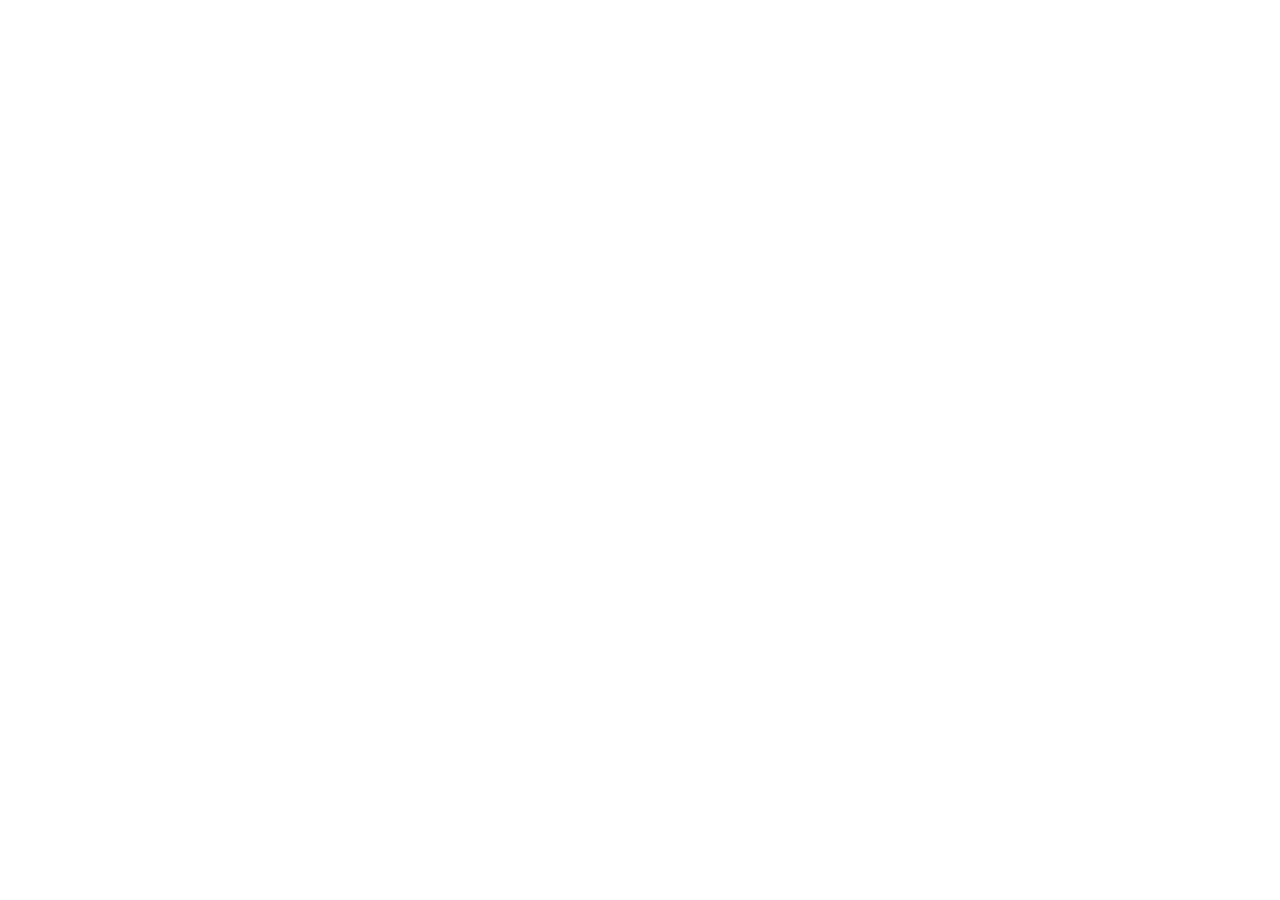
==== index.html @ a1d43191 "Criei a página principal" ====
<!DOCTYPE html>
<html lang="pt-br">
<head>
    <meta charset="UTF-8">
    <meta name="viewport" content="width=device-width, initial-scale=1.0">
    <title>Document</title>
    <link rel="shortcut icon" href="favicon.ico" type="image/x-icon">
</head>
<body>
    
</body>
</html>
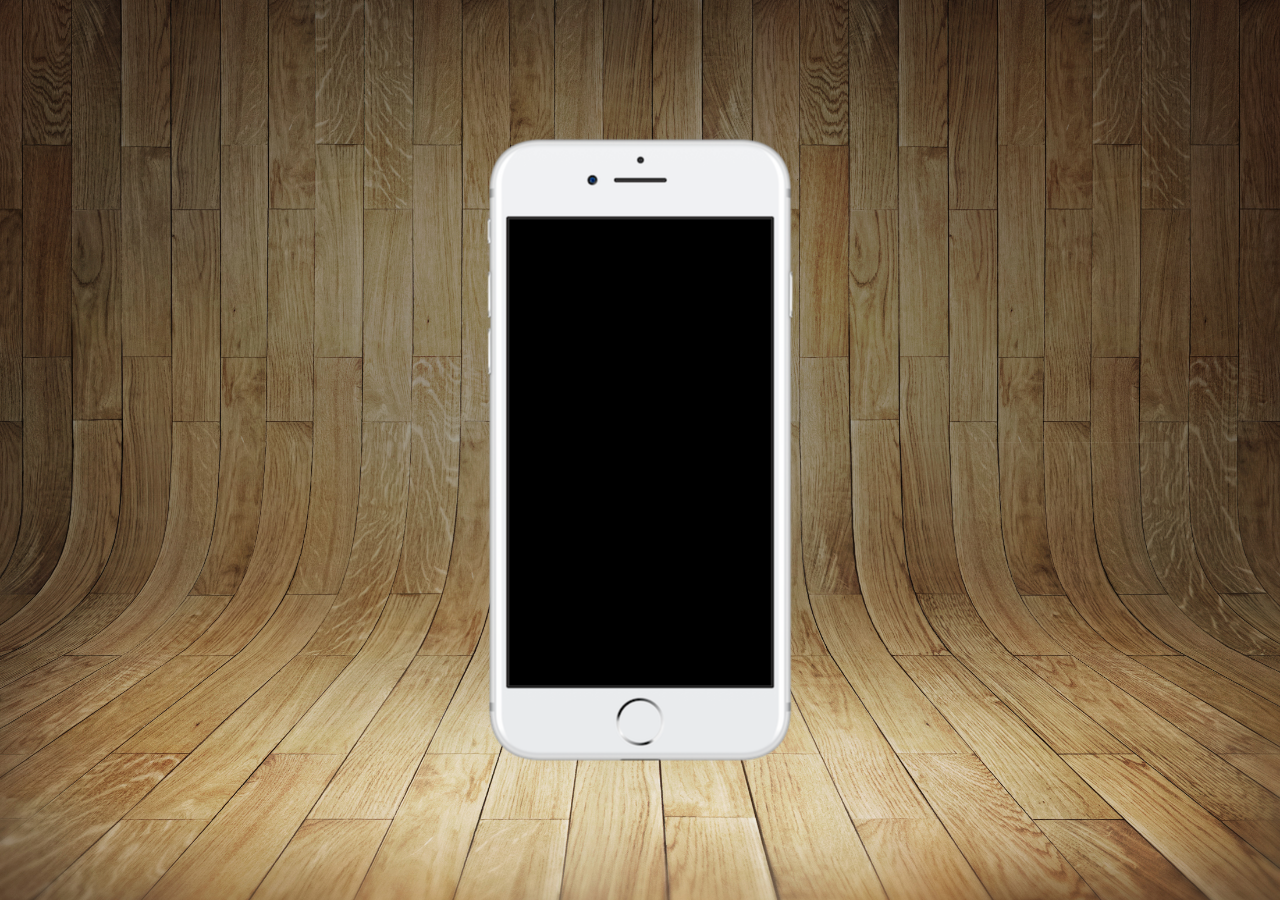
==== commit a69ab54c: "Atualizei a página principal" ====
--- a/index.html
+++ b/index.html
@@ -3,10 +3,18 @@
 <head>
     <meta charset="UTF-8">
     <meta name="viewport" content="width=device-width, initial-scale=1.0">
-    <title>Document</title>
+    <title>Projeto Redes Socias</title>
+    <link rel="stylesheet" href="estilos/style.css">
     <link rel="shortcut icon" href="favicon.ico" type="image/x-icon">
 </head>
 <body>
-    
+    <main>
+        <section id="telefone">
+
+        </section>
+        <section id="redes-sociais">
+
+        </section>
+    </main>
 </body>
 </html>
--- a/estilos/style.css
+++ b/estilos/style.css
@@ -0,0 +1,35 @@
+@charset "UTF-8";
+
+*{
+    margin: 0px;
+    padding: 0px;
+    font-family: Arial, Helvetica, sans-serif;
+}
+
+html, body{
+    height: 100vh;
+    width: 100vw;
+    background-color: lightgray;
+}
+
+body {
+    background-image: url(../imagens/fundo-madeira.jpg);
+    background-size: cover;
+    background-attachment: fixed;
+}
+
+main {
+    position: relative;
+    height: 100vh;
+}
+
+section#telefone {
+    position: absolute;
+    top: 50%;
+    left: 50%;
+    transform: translate(-50%, -50%);
+    height: 627px;
+    width: 311px;
+    background: url(../imagens/frame-iphone.png) top center no-repeat fixed;
+    background-size: cover;
+}
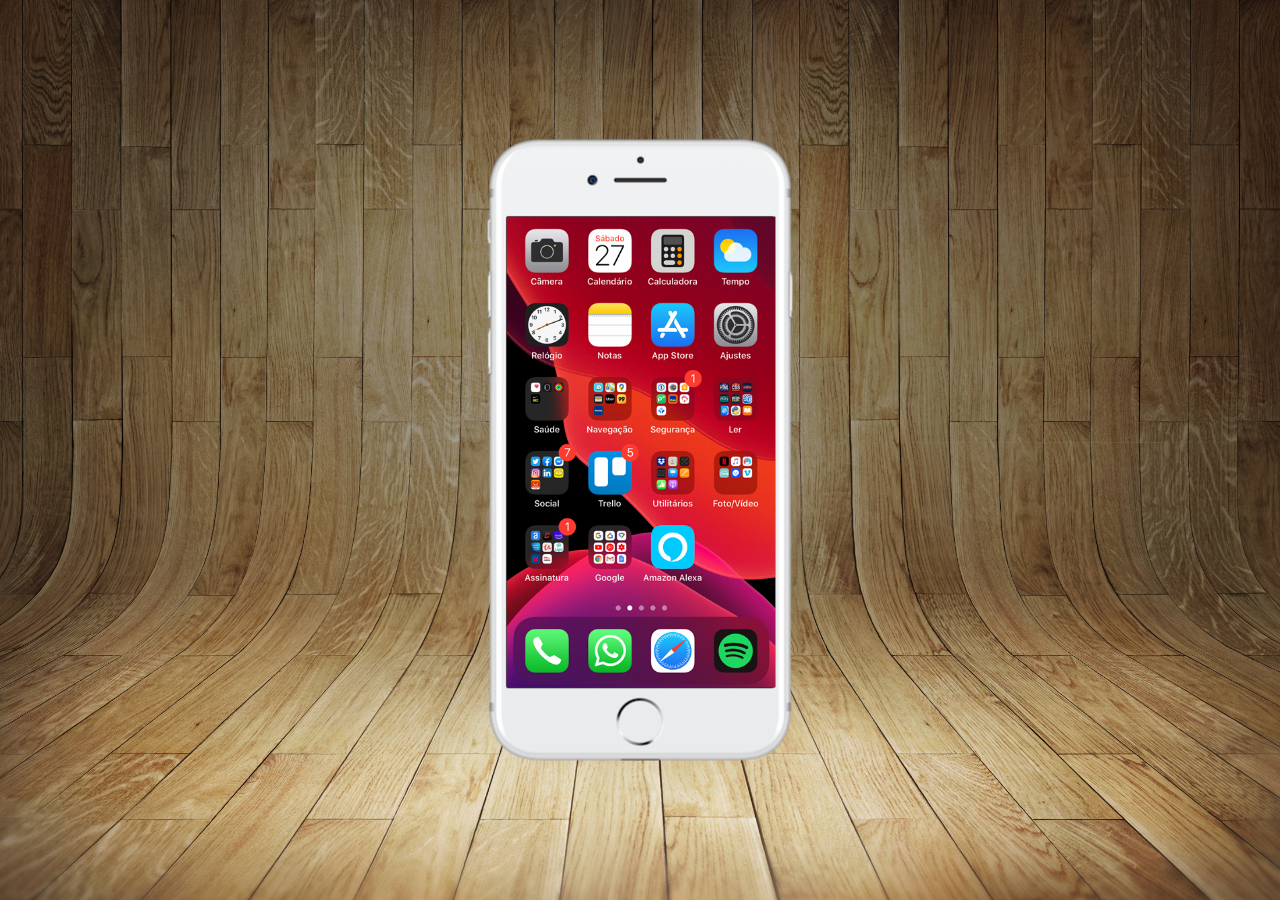
==== commit cb4abf09: "Criei a tela home" ====
--- a/index.html
+++ b/index.html
@@ -10,7 +10,7 @@
 <body>
     <main>
         <section id="telefone">
-
+            <iframe src="home.html" name="tela" id="tela" frameborder="0"></iframe>
         </section>
         <section id="redes-sociais">
 
--- a/estilos/style.css
+++ b/estilos/style.css
@@ -32,4 +32,12 @@
     width: 311px;
     background: url(../imagens/frame-iphone.png) top center no-repeat fixed;
     background-size: cover;
+}
+
+iframe#tela {
+    position: relative;
+    top: 80px;
+    left: 22px;
+    width: 269px;
+    height: 471px;
 }
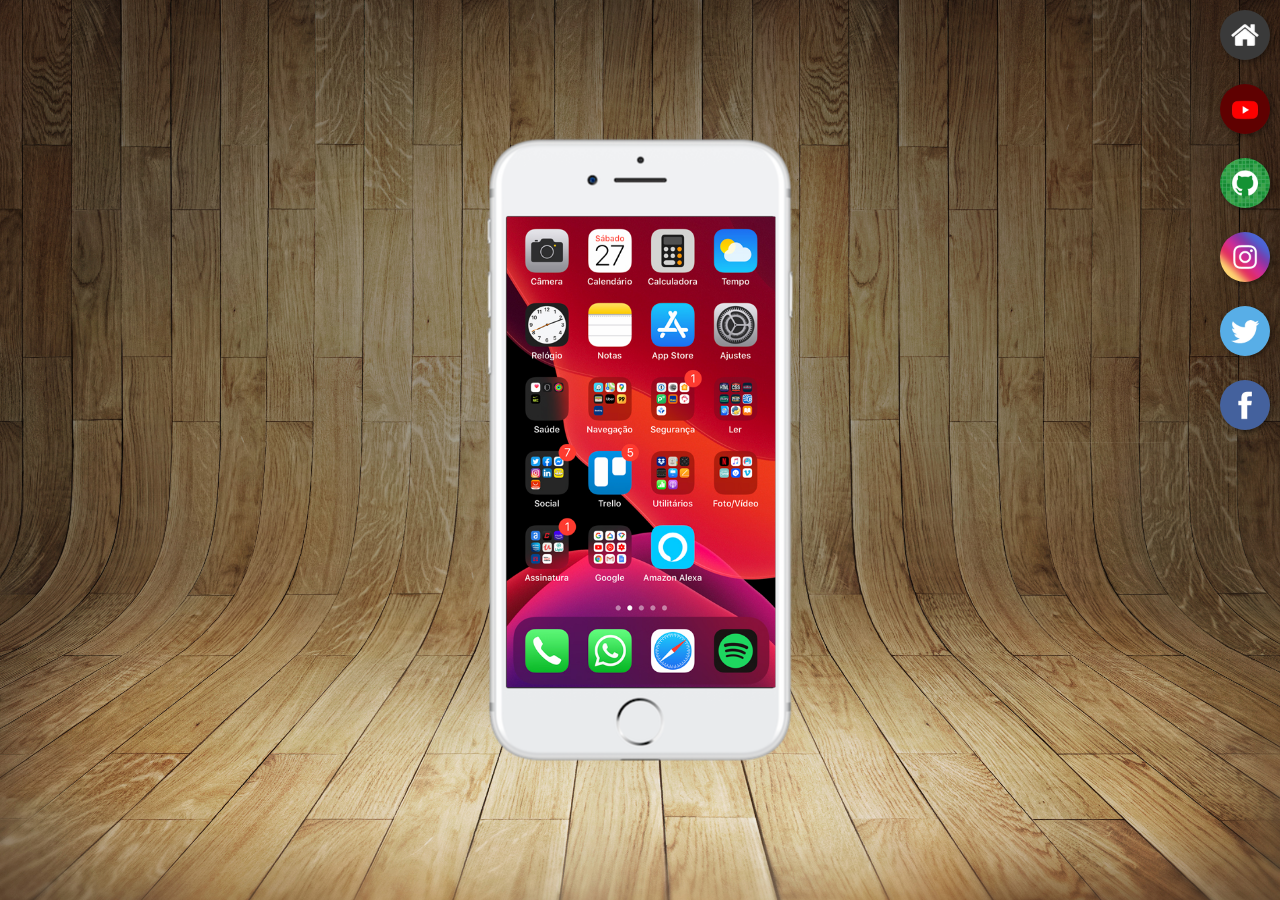
==== commit 52bc60ad: "Criei botões na lateral" ====
--- a/index.html
+++ b/index.html
@@ -10,10 +10,17 @@
 <body>
     <main>
         <section id="telefone">
-            <iframe src="home.html" name="tela" id="tela" frameborder="0"></iframe>
+            <iframe src="home.html" name="tela" id="tela" frameborder="0">
+                Seu navegador não é compatível com isso.
+            </iframe>
         </section>
         <section id="redes-sociais">
-
+            <a href="#" target="tela"><img src="imagens/logo-home.jpg" alt=""></a><br>
+            <a href="#" target="tela"><img src="imagens/logo-youtube.jpg" alt=""></a><br>
+            <a href="#" target="tela"><img src="imagens/logo-github.jpg" alt=""></a><br>
+            <a href="#" target="tela"><img src="imagens/logo-instagram.jpg" alt=""></a><br>
+            <a href="#" target="tela"><img src="imagens/logo-twitter.jpg" alt=""></a><br>
+            <a href="#" target="tela"><img src="imagens/logo-facebook.jpg" alt=""></a>
         </section>
     </main>
 </body>
--- a/estilos/style.css
+++ b/estilos/style.css
@@ -40,4 +40,23 @@
     left: 22px;
     width: 269px;
     height: 471px;
+}
+
+section#redes-sociais{
+    text-align: right;
+}
+
+section#redes-sociais img{
+    width: 50px;
+    margin: 10px;
+    border-radius: 50%;
+    box-shadow: 2px 2px 5px rgba(0, 0, 0, 0.39);
+    box-sizing: border-box;
+}
+
+section#redes-sociais img:hover{
+    border: 2px solid rgba(255, 255, 255, 0.644);
+    transform: translate(-2px, -2px);
+    box-shadow: 5px 5px 10px rgba(0, 0, 0, 0.582);
+    transition: transform 0.3s, border .4s;
 }
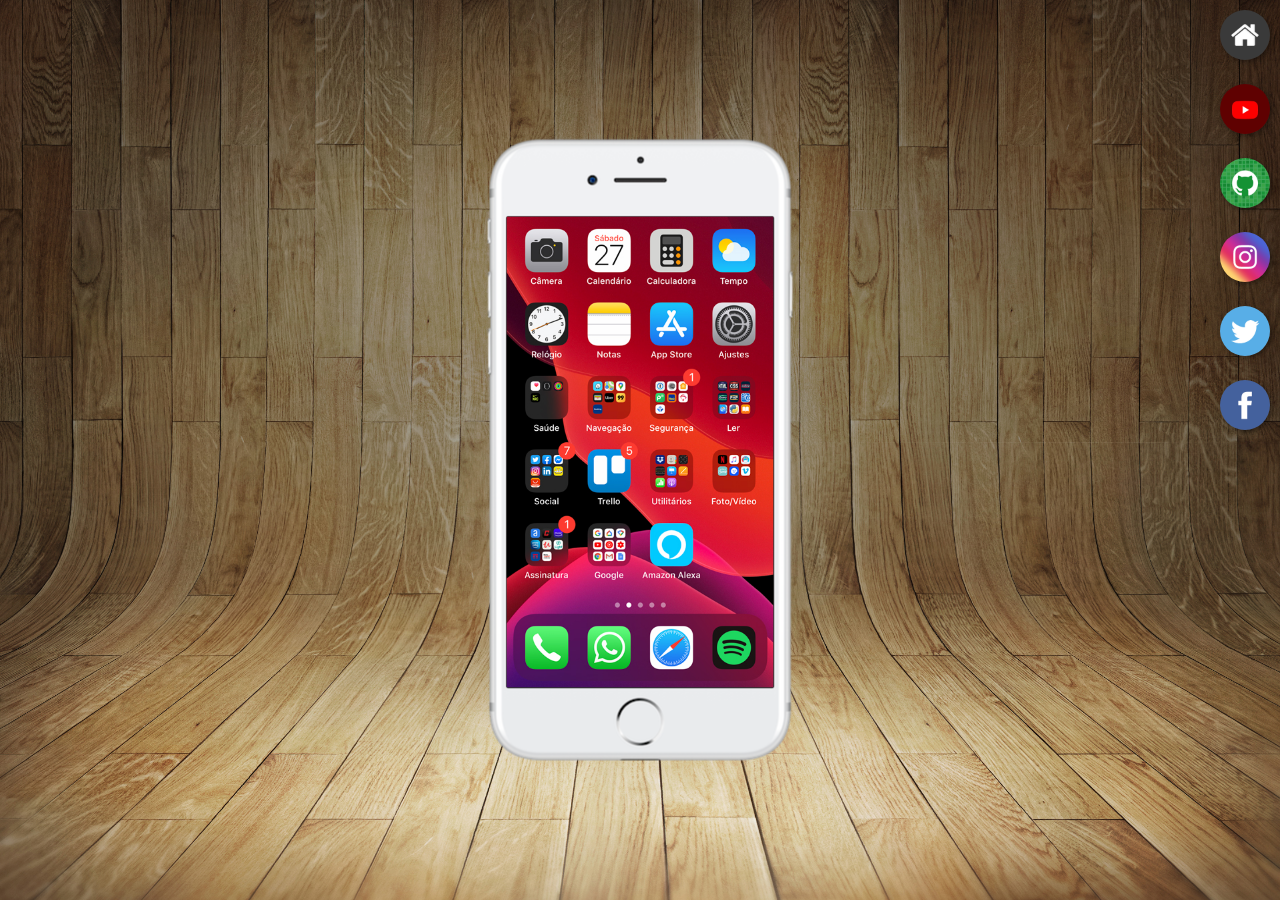
==== commit 6a5edda8: "Finalizei o projeto-social" ====
--- a/index.html
+++ b/index.html
@@ -15,12 +15,12 @@
             </iframe>
         </section>
         <section id="redes-sociais">
-            <a href="#" target="tela"><img src="imagens/logo-home.jpg" alt=""></a><br>
-            <a href="#" target="tela"><img src="imagens/logo-youtube.jpg" alt=""></a><br>
-            <a href="#" target="tela"><img src="imagens/logo-github.jpg" alt=""></a><br>
-            <a href="#" target="tela"><img src="imagens/logo-instagram.jpg" alt=""></a><br>
-            <a href="#" target="tela"><img src="imagens/logo-twitter.jpg" alt=""></a><br>
-            <a href="#" target="tela"><img src="imagens/logo-facebook.jpg" alt=""></a>
+            <a href="home.html" target="tela"><img src="imagens/logo-home.jpg" alt=""></a><br>
+            <a href="youtube.html" target="tela"><img src="imagens/logo-youtube.jpg" alt=""></a><br>
+            <a href="github.html" target="tela"><img src="imagens/logo-github.jpg" alt=""></a><br>
+            <a href="instagram.html" target="tela"><img src="imagens/logo-instagram.jpg" alt=""></a><br>
+            <a href="twitter.html" target="tela"><img src="imagens/logo-twitter.jpg" alt=""></a><br>
+            <a href="FACEBOOK.HTML" target="tela"><img src="imagens/logo-facebook.jpg" alt=""></a>
         </section>
     </main>
 </body>
--- a/estilos/style.css
+++ b/estilos/style.css
@@ -38,7 +38,7 @@
     position: relative;
     top: 80px;
     left: 22px;
-    width: 269px;
+    width: 267px;
     height: 471px;
 }
 
